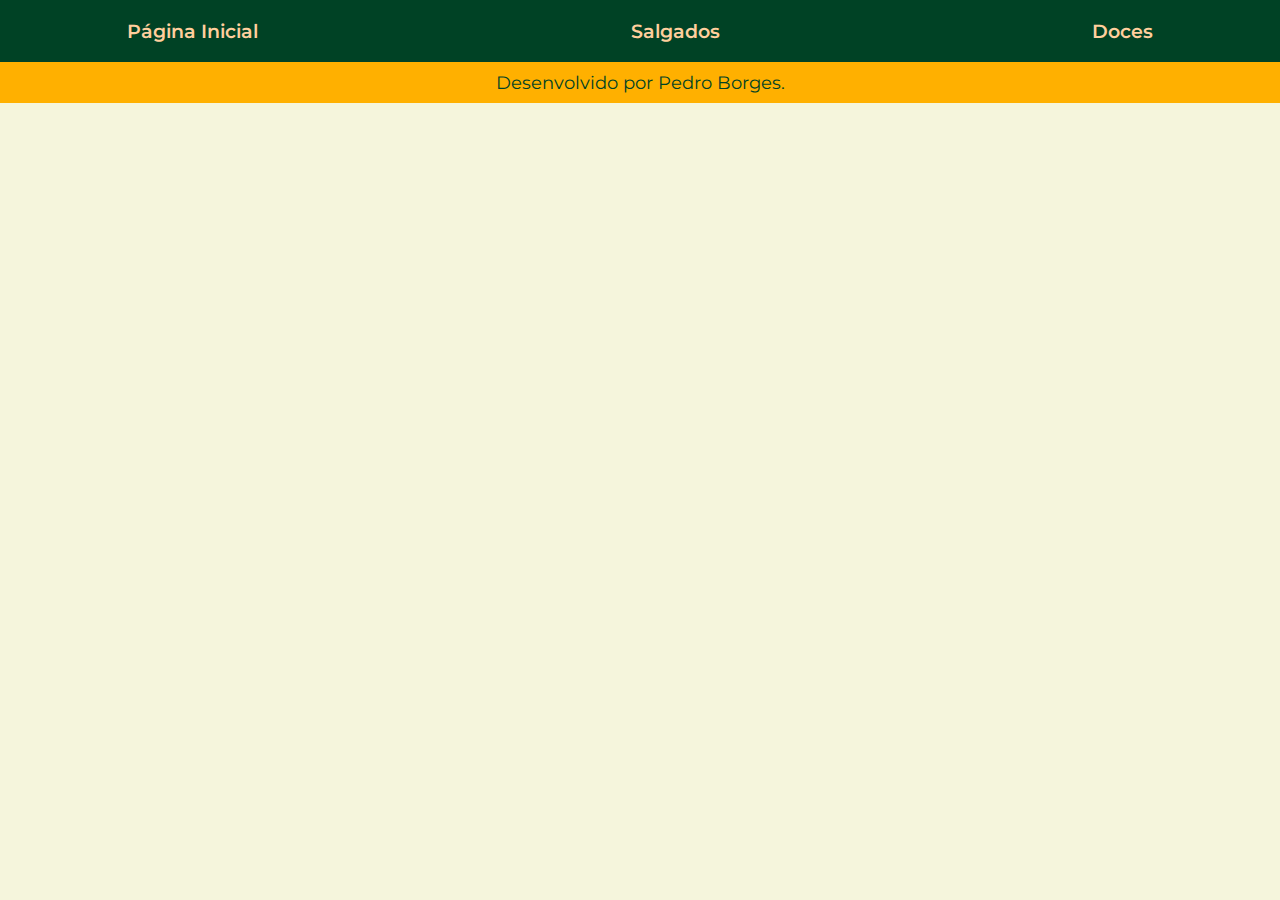
==== doces.html @ 996c6efb "feat: criado projeto site de receitas" ====
<!DOCTYPE html>
<html lang="en">
<head>
    <meta charset="UTF-8">
    <meta name="viewport" content="width=device-width, initial-scale=1.0">
    <title>Receitas Culinárias</title>
    <link rel="stylesheet" href="styles/styles.css">
</head>

<body>
    <header class="cabecalho">
        <nav class="cabecalho__menu">
            <a class="cabecalho__menu__link" href="index.html">Página Inicial</a>
            <a class="cabecalho__menu__link" href="salgados.html">Salgados</a>
            <a class="cabecalho__menu__link" href="doces.html">Doces</a>
        </nav>
    </header>
    <footer class="rodape">
        <p>Desenvolvido por Pedro Borges.</p>
    </footer>
</body>
</html>
---- styles/styles.css ----
@import url('https://fonts.googleapis.com/css2?family=Croissant+One&family=Krona+One&family=Montserrat:wght@400;600&display=swap');

*{
    margin: 0;
    padding: 0;
}

body{
    box-sizing: border-box;
    background-color: #F5F5DC;
}

h1{
    font-weight: bold;
}

.destaque{
    color: #004225;
}

.cabecalho{
    background-color: #004225;
    padding: 1.5%;
}

.cabecalho__menu{
    display: flex;
    gap: 30%;
    justify-content: center;
}

.cabecalho__menu__link{
    font-family: 'Montserrat', sans-serif;
    font-size: 1.2rem;
    font-weight: 600;
    color: #FFCF9D;
    text-decoration: none;
}
.apresentacao{
    padding: 2%;
    display: flex;
    align-items: center;
    flex-direction: column;
    gap: 32px;
}

.apresentacao__conteudo{
    width: 50%;
    display: flex;
    flex-direction: column;
    gap: 30px;
}

.apresentacao__conteudo__titulo{
    font-size: 2.25rem;
    font-family: 'Croissant One', cursive;
}

.apresentacao__conteudo__texto{
    font-size: 1.2rem;
    font-family: 'Montserrat', sans-serif;
}

.apresentacao__imagem{
    width: 55%;
    height: 55%;
}

.rodape{
    padding: 10px;
    background-color: #FFB000;
    color: #004225;
    text-align: center;
    font-family: 'Montserrat', sans-serif;
    font-size: 1.1rem;
    font-weight: 400;
}
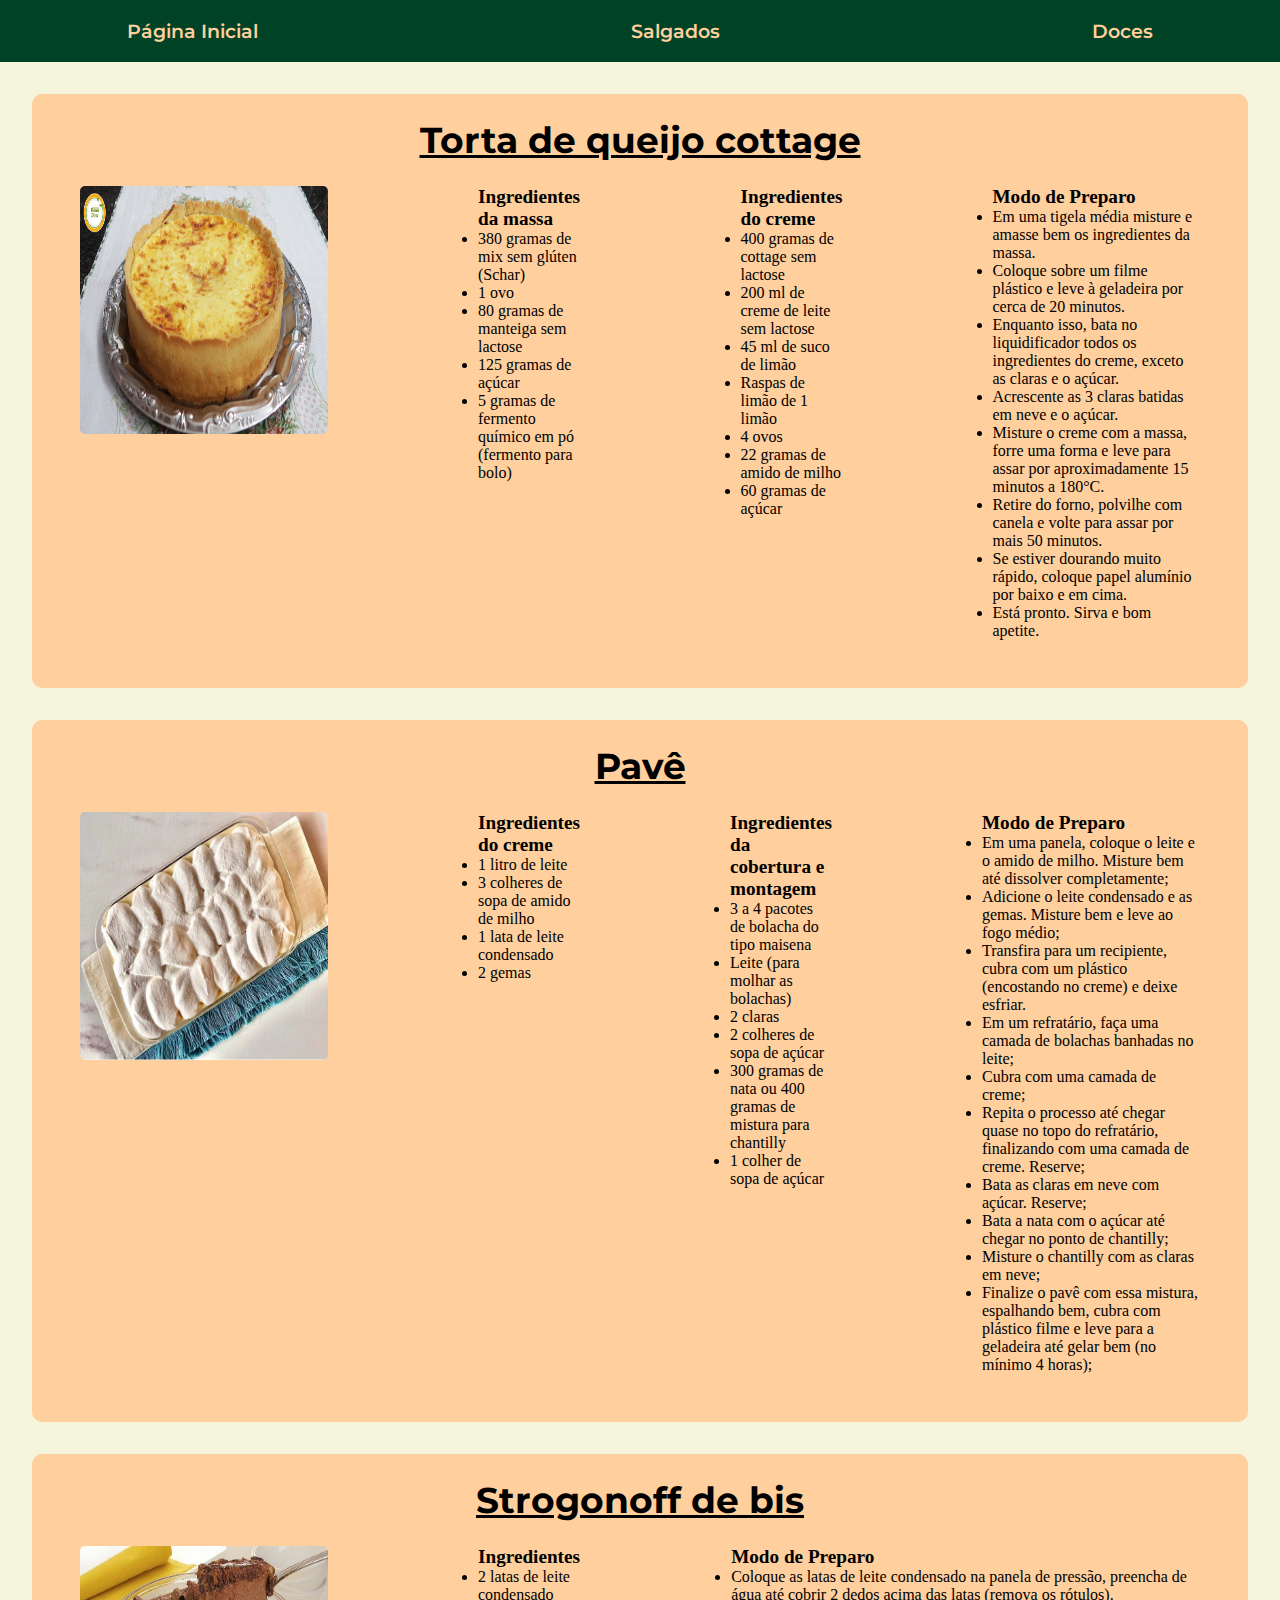
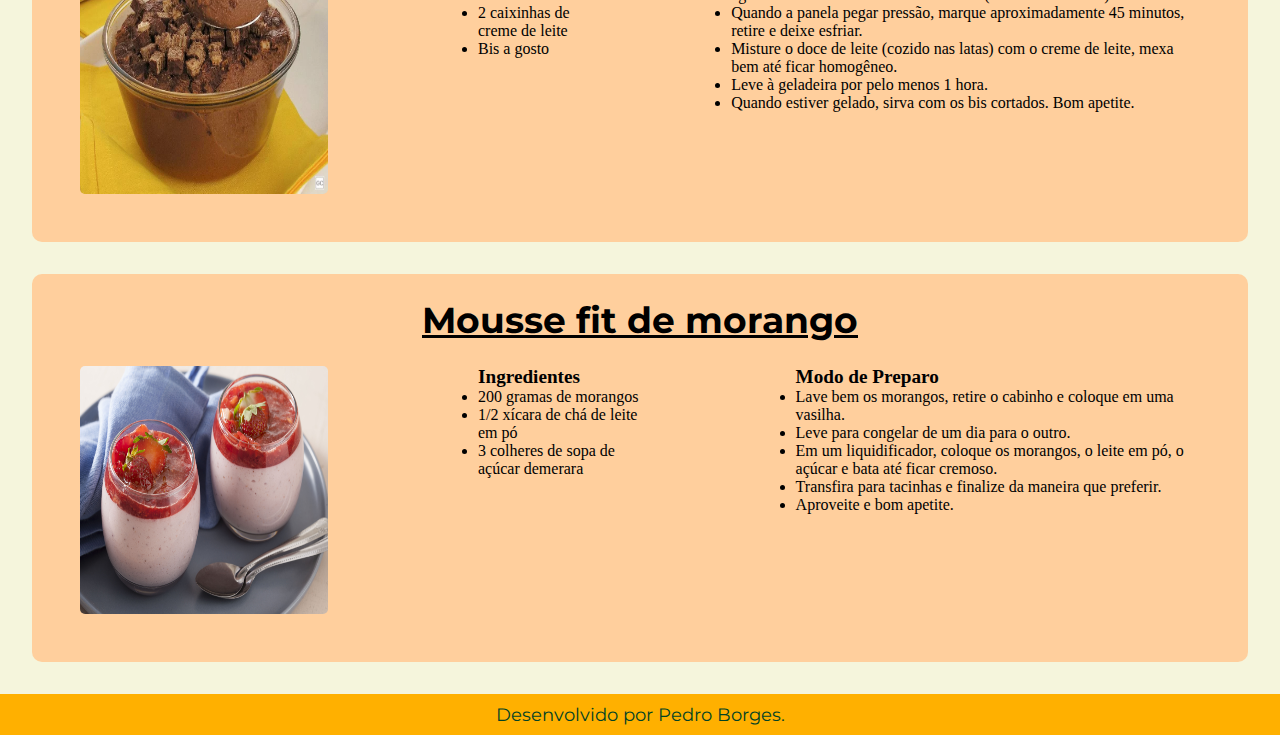
==== commit 2a51dfc8: "Finalizado pagina de doces e salgados" ====
--- a/doces.html
+++ b/doces.html
@@ -15,6 +15,116 @@
             <a class="cabecalho__menu__link" href="doces.html">Doces</a>
         </nav>
     </header>
+    <div class="card">
+        <p class="receita__titulo">Torta de queijo cottage</p>
+        <div class="receita__conteudo">
+            <img class="receita__foto" src="assets/torta-queijo.jpg" alt="torta-queijo">
+            <ul class="receita__ingredientes">
+                <p class="receita__subtitulo">Ingredientes da massa</p>
+                <li>380 gramas de mix sem glúten (Schar)</li>
+                <li>1 ovo</li>
+                <li>80 gramas de manteiga sem lactose</li>
+                <li>125 gramas de açúcar</li>
+                <li>5 gramas de fermento químico em pó (fermento para bolo)</li>
+            </ul>
+            <ul class="receita__ingredientes">
+                <p class="receita__subtitulo">Ingredientes do creme</p>
+                <li>400 gramas de cottage sem lactose</li>
+                <li>200 ml de creme de leite sem lactose</li>
+                <li>45 ml de suco de limão</li>
+                <li>Raspas de limão de 1 limão</li>
+                <li>4 ovos</li>
+                <li>22 gramas de amido de milho</li>
+                <li>60 gramas de açúcar</li>
+            </ul>
+            <ul class="receita__preparo5">
+                <p class="receita__subtitulo">Modo de Preparo</p>
+                <li>Em uma tigela média misture e amasse bem os ingredientes da massa.</li>
+                <li>Coloque sobre um filme plástico e leve à geladeira por cerca de 20 minutos.</li>
+                <li>Enquanto isso, bata no liquidificador todos os ingredientes do creme, exceto as claras e o açúcar.</li>
+                <li>Acrescente as 3 claras batidas em neve e o açúcar.</li>
+                <li>Misture o creme com a massa, forre uma forma e leve para assar por aproximadamente 15 minutos a 180°C.</li>
+                <li>Retire do forno, polvilhe com canela e volte para assar por mais 50 minutos.</li>
+                <li>Se estiver dourando muito rápido, coloque papel alumínio por baixo e em cima.</li>
+                <li>Está pronto. Sirva e bom apetite.</li>
+            </ul>
+        </div>
+    </div>
+    <div class="card">
+        <p class="receita__titulo">Pavê</p>
+        <div class="receita__conteudo">
+            <img class="receita__foto" src="assets/pave.png" alt="pave">
+            <ul class="receita__ingredientes">
+                <p class="receita__subtitulo">Ingredientes do creme</p>
+                <li>1 litro de leite</li>
+                <li>3 colheres de sopa de amido de milho</li>
+                <li>1 lata de leite condensado</li>
+                <li>2 gemas</li>
+            </ul>
+            <ul class="receita__ingredientes">
+                <p class="receita__subtitulo">Ingredientes da cobertura e montagem</p>
+                <li>3 a 4 pacotes de bolacha do tipo maisena</li>
+                <li>Leite (para molhar as bolachas)</li>
+                <li>2 claras</li>
+                <li>2 colheres de sopa de açúcar</li>
+                <li>300 gramas de nata ou 400 gramas de mistura para chantilly</li>
+                <li>1 colher de sopa de açúcar</li>
+            </ul>
+            <ul class="receita__preparo6">
+                <p class="receita__subtitulo">Modo de Preparo</p>
+                <li>Em uma panela, coloque o leite e o amido de milho. Misture bem até dissolver completamente;</li>
+                <li>Adicione o leite condensado e as gemas. Misture bem e leve ao fogo médio;</li>
+                <li>Transfira para um recipiente, cubra com um plástico (encostando no creme) e deixe esfriar.</li>
+                <li>Em um refratário, faça uma camada de bolachas banhadas no leite;</li>
+                <li>Cubra com uma camada de creme;</li>
+                <li>Repita o processo até chegar quase no topo do refratário, finalizando com uma camada de creme. Reserve;</li>
+                <li>Bata as claras em neve com açúcar. Reserve;</li>
+                <li>Bata a nata com o açúcar até chegar no ponto de chantilly;</li>
+                <li>Misture o chantilly com as claras em neve;</li>
+                <li>Finalize o pavê com essa mistura, espalhando bem, cubra com plástico filme e leve para a geladeira até gelar bem (no mínimo 4 horas);</li>
+            </ul>
+        </div>
+    </div>
+    <div class="card">
+        <p class="receita__titulo">Strogonoff de bis</p>
+        <div class="receita__conteudo">
+            <img class="receita__foto" src="assets/strogonoff-bis.webp" alt="bis">
+            <ul class="receita__ingredientes">
+                <p class="receita__subtitulo">Ingredientes</p>
+                <li>2 latas de leite condensado</li>
+                <li>2 caixinhas de creme de leite</li>
+                <li>Bis a gosto</li>
+            </ul>
+            <ul class="receita__preparo7">
+                <p class="receita__subtitulo">Modo de Preparo</p>
+                <li>Coloque as latas de leite condensado na panela de pressão, preencha de água até cobrir 2 dedos acima das latas (remova os rótulos).</li>
+                <li>Quando a panela pegar pressão, marque aproximadamente 45 minutos, retire e deixe esfriar.</li>
+                <li>Misture o doce de leite (cozido nas latas) com o creme de leite, mexa bem até ficar homogêneo.</li>
+                <li>Leve à geladeira por pelo menos 1 hora.</li>
+                <li>Quando estiver gelado, sirva com os bis cortados. Bom apetite.</li>
+            </ul>
+        </div>
+    </div>
+    <div class="card">
+        <p class="receita__titulo">Mousse fit de morango</p>
+        <div class="receita__conteudo">
+            <img class="receita__foto" src="assets/mousse-morango.jpg" alt="mousse-morango">
+            <ul class="receita__ingredientes">
+                <p class="receita__subtitulo">Ingredientes</p>
+                <li>200 gramas de morangos</li>
+                <li>1/2 xícara de chá de leite em pó</li>
+                <li>3 colheres de sopa de açúcar demerara</li>
+            </ul>
+            <ul class="receita__preparo8">
+                <p class="receita__subtitulo">Modo de Preparo</p>
+                <li>Lave bem os morangos, retire o cabinho e coloque em uma vasilha.</li>
+                <li>Leve para congelar de um dia para o outro.</li>
+                <li>Em um liquidificador, coloque os morangos, o leite em pó, o açúcar e bata até ficar cremoso.</li>
+                <li>Transfira para tacinhas e finalize da maneira que preferir.</li>
+                <li>Aproveite e bom apetite.</li>
+            </ul>
+        </div>
+    </div>
     <footer class="rodape">
         <p>Desenvolvido por Pedro Borges.</p>
     </footer>
--- a/styles/styles.css
+++ b/styles/styles.css
@@ -64,6 +64,7 @@
 .apresentacao__imagem{
     width: 55%;
     height: 55%;
+    border-radius: 5px;
 }
 
 .rodape{
@@ -74,4 +75,85 @@
     font-family: 'Montserrat', sans-serif;
     font-size: 1.1rem;
     font-weight: 400;
+}
+
+.card{
+    background-color: #FFCF9D;
+    padding: 24px;
+    margin: 32px;
+    border-radius: 10px;
+    
+}
+
+.receita__conteudo{
+    display: flex;
+    gap: 150px;
+    padding: 24px;
+}
+
+.receita__foto{
+    width: 15.5rem;
+    height: 15.5rem;
+    border-radius: 5px;
+}
+
+.receita__titulo{
+    font-size: 2.25rem;
+    text-align: center;
+    font-family: 'Montserrat', sans-serif;
+    font-weight: bolder;
+    text-decoration: underline;
+}
+
+.receita__subtitulo{
+    font-size: 1.2rem;
+    font-weight: bold;
+}
+
+.receita__ingredientes{
+}
+
+.receita__preparo{
+    inline-size: 290px;
+    overflow-wrap: break-word;
+    align-self: center;
+}
+
+.receita__preparo2{
+    inline-size: 500px;
+    overflow-wrap: break-word;
+    align-self: center;
+}
+
+.receita__preparo3{
+    align-self: stretch;
+}
+
+@media (max-width: 1024px) {
+    .cabecalho{
+        padding: 5%;
+    }
+    .cabecalho__menu{
+        justify-content: center;
+        padding: 0%;
+        gap: 9.5%;
+    }
+    .apresentacao{
+        flex-direction: column;
+        padding: 10%;
+    }
+    .apresentacao__conteudo{
+        width: auto;
+    }
+    .receita__conteudo{
+        width: auto;
+        flex-direction: column;
+        gap: 20px;
+    }
+    .receita__preparo2{
+        inline-size: 250px;
+    }
+    .apresentacao__imagem{
+        
+    }
 }